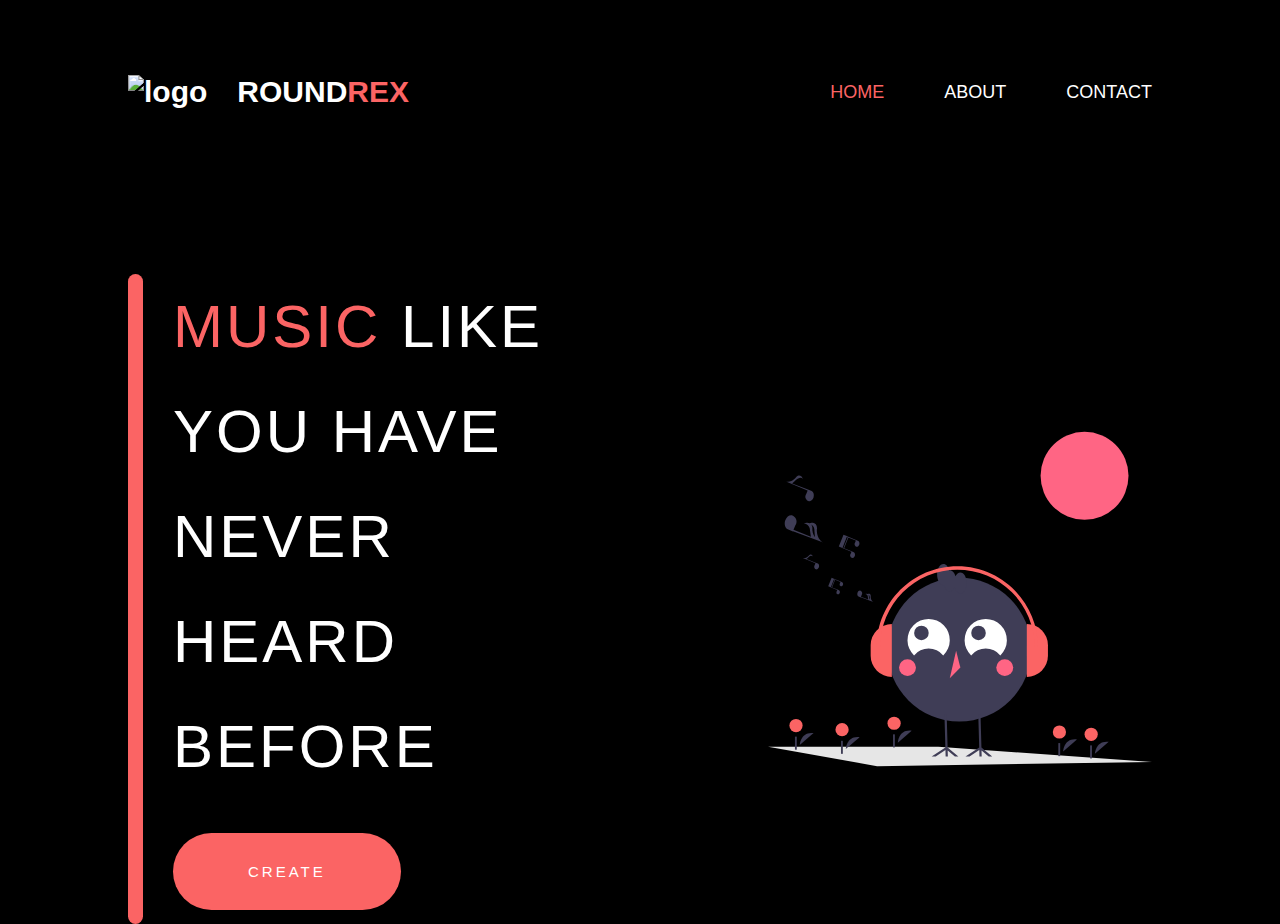
==== src/end/index.html @ 83d9e6a8 "RoundX resp" ====
<!DOCTYPE html>
<html lang="en">

<head>
  <meta charset="UTF-8" />
  <meta name="viewport" content="width=device-width, initial-scale=1.0" />
  <meta name="description" content="RoundRex: UI/UX Design/Dev Project" />
  <script src="https://kit.fontawesome.com/616addaac2.js" crossorigin="anonymous"></script>
  <link rel="stylesheet" href="./css/style.css" />
  <title>RoundRex</title>
</head>

<body id="backgroud-2">
  <div>
    <div class="container" id="nav">
      <!-- =========navigation bar========= -->
      <nav id="navbar">
        <h1>
          <img src="./img/logo.svg" alt="logo" class="logo" /> ROUND<span class="span">REX</span>
        </h1>
        <ul>
          <li><a href="index.html" class="span">HOME</a></li>
          <li><a href="about.html" class="navBTN">ABOUT</a></li>
          <li><a href="contact.html" class="navBTN">CONTACT</a></li>
        </ul>
        <div id="menu">
          <div class="line1"></div>
          <div class="line2"></div>
          <div class="line3"></div>
        </div>
      </nav>
    </div>
    <ul id="menu-content">
      <a href="index.html">
        <li>HOME</li>
      </a>
      <a href="about.html">
        <li>ABOUT</li>
      </a>
      <a href="contact.html">
        <li>CONTACT</li>
      </a>
    </ul>
    <!-- =========Showcase section "MUSIC LIKE YOU HAVE NEVER HEARD BEFORE"========= -->
    <div class="container-con">
      <div class="showcase11">

        <div id="innerShowcase-22"></div>
        <div id="innerShowcase-mob"> </div>
        <div id="innerShowcase22">
          <h1>
            <span class="span">MUSIC</span> LIKE YOU HAVE NEVER HEARD BEFORE
          </h1>
          <div id="btn-2">
            <a href="#creat" class="btn">CREATE</a>
          </div>
        </div>
        <div id="innerShowcase3-mob"></div>
        <div id="innerShowcase33">
          <img src="../end/img/art.svg" alt="" />
        </div>
      </div>
      <div id="btn-mobile">
        <a href="#creat" class="btn">CREATE</a>
      </div>
      <div id="innerShowcase-mobile">
        <img src="../end/img/art.svg" alt="" />
      </div>
    </div>
  </div>
  <script src="main.js"></script>
</body>

</html>
---- src/end/css/style.css ----
* {
    margin: 0;
    padding: 0;
    box-sizing: border-box;
}

html {
    font-size: 15px;
}

body {
    font-family: "Roboto", sans-serif;
    color: white;
}

/* ==============Utility classes============== */
a {
    text-decoration: none;
  }
  
.container {
    width: 80%;
    margin: 0 auto;
    padding-top: 5em;
}
.container-con {
    width: 80%;
    margin: 0 auto;
    padding-top: 5em;
}
  
.span {
    color: #fb6464;
}
  
.navBTN {
    color: white;
}

#backgroud {
    background: rgba(0, 0, 0, 0.95);
    background-image: url("../img/bg.svg");
    background-position: center;
    background-repeat: no-repeat;
    background-size: cover;
    height: 100vh;
}

#backgroud-2 {
    background: rgba(0, 0, 0);
    height: 100vh;
}

#backgroud-3 {
    background: rgba(0, 0, 0, 0.95);
    background-image: url("../img/bg-2.svg");
    background-position: center;
    background-repeat: no-repeat;
    background-size: contain;
    height: 100vh;
}
  
.btn {
    color: white;
    background: #fb6464;
    padding: 2em 5em;
    border-radius: 50px;
    font-size: 1rem;
    border: none;
}

.image{
    display: none;
}

/* ==============about page=====
===========
===========
===========
========= */

/* ==============style for navigation============== */

#menu{
    display: none;
}

#menu-content{
    display: none;
}

#navbar {
    display: flex;
    justify-content: space-between;
    color: white;
    align-items: center;
}

#navbar h1 {
    display: flex;
    align-items: center;
}
  
#navbar h1 img {
    margin-right: 1em;
}

#navbar ul {
    display: flex;
    list-style: none;
    align-items: center;
}
 
#navbar li {
    margin-left: 4em;
}

#navbar ul li a {
    font-weight: 500;
    font-size: 1.2rem;
}

/* ==============showcase section============== */
.showcase {
    display: flex;
    justify-content: space-between;
    margin-top: 9em;
}
  
#innerShowcase2 {
    width: 70%;
    line-height: 2em;
    letter-spacing: 0.2rem;
    font-size: 2rem;
    text-align: center;
}
#innerShowcase {
    width: 2%;
    /* height: 2%; */
    background: #fb6464;
    border-top-right-radius: 100px;
    border-bottom-right-radius: 100px;
}

#innerShowcase3 {
    width: 2%;
    background: #fb6464;
    border-top-left-radius: 100px;
    border-bottom-left-radius: 100px;
}

.fas {
    font-size: 2rem;
}

#padd{
    margin-top: .2em;
}

#create-btn {
    margin-top: 4em;
    display: flex;
    justify-content: center; 
}


/* ==============Home page=====
===========
===========
===========
========= */

.showcase11 {
    display: flex;
    width: 100%;
    margin-top: 10vh;
}

#innerShowcase33 img {
    width: 30vw;
    /* margin-right: auto; */
}

#innerShowcase33 {
margin-right: auto;
/* background-color: lightgreen; */
flex: 1;
display: flex;
justify-content: flex-end;
}

#innerShowcase-22 {
    width: 15px;
    background: #fb6464;
    border-radius: 100px;
}

#innerShowcase22 {
    margin-left: 2rem;
    line-height: 7rem;
    letter-spacing: 0.2rem;
    font-size: 2rem;
    width: 40%;
    display: flex;
    flex-direction: column;
    justify-content: space-between;
}

#btn-2{
    margin-top: .5em;
}

#innerShowcase22 h1{
    font-weight: 100;
}

#btn-mobile{
    display: none;
}

#innerShowcase-mob{
    display: none;
}

#innerShowcase-mobile{
    display: none;
}

#innerShowcase3-mob{
    display: none;
}

/* ==============contact page=====
===========
===========
===========
========= */

#innerShowcase-2 {
    width: 20%;
    background: #fb6464;
    border-radius: 50px;
    padding: 2rem 1.5rem;
}


input {
    width: 100%;
    margin-top: 1.5em;
    padding: 1.5em 2em;
    border: none;
    background: rgba(255, 255, 255, 0.2);
    border-radius: 20px;
}

.input-outline:focus {
    outline: none;
    color: white;
}
  
.input-outline::placeholder {
    color: white;
}

.message textarea {
    color: white;
    width: 100%;
    border: none;
    background: rgba(255, 255, 255, 0.2);
    border-radius: 30px;
    margin-top: 1.5em;
    padding: 1rem 1.2rem;
    resize: none;
}

#contact {
    margin-top: 1.5rem;
    text-align: center;
}
  
#btn-contact {
    background: #333333;
    border: none;
    border-radius: 20px;
    color: white;
    padding: 1rem 1rem;
    font-size: .5rem;
}



/* ==============media=====
===========
===========
===========
========= */


@media (min-width: 1900px) {


    html {
      font-size: 25px;
    }

    .btn{
        border-radius: 100px;
    }

    input {
        font-size: .8rem;
    }
    
    .message textarea {
        font-size: .8rem;
    }
}

@media (max-width: 430px) {
    
    html {
        font-size: 8px;
    }

    #navbar img {
        width: 30%;
    }    

    #navbar ul{
        display: none;
    }

    #menu{
        cursor: pointer;
    }

    #menu{
        display: block;
    }

    #menu div {
        height: 3px;
        width: 25px;
        background-color: #fb6464;
        border-radius: 100px;
        margin-bottom: 4px;
        transition: 0.3s ease-in;
    }

    #menu.open .line1 {
        transform: rotate(45deg) translate(5px, 5px);
    }
      
    #menu.open .line2 {
        visibility: hidden;
    }
      
    #menu.open .line3 {
        transform: rotate(-45deg) translate(5px, -5px);
    }

    #menu-content {
        background-color: #9b41419c;
        display:  flex;
        align-content: center;
        position: fixed;
        flex-direction: column;
        justify-content: space-between;
        width: 100%;
        transform: translateY(-260px);
        transition: 0.1s ease-in-out;
        height: 22%;
    }
    #menu-content li {
        text-align: center;
        padding: 1em 0;
        /* transition: 0.7s ease-in-out; */
        cursor: pointer;
        list-style: none;
        color: white;
        font-size: 2rem;
        border-bottom: 1px solid #ffffff36;
    }

    #menu-content.open {
        transform: translateY(0);
    }

    #menu-content li:hover {
        background-color: #fb6464;
        color: white;
        font-weight: 400;
    }

    #nav.open {
        background-color: #9b41419c;
        width: 100%;
        padding-left: 10%;
        padding-right: 10%;
    }

    #backgroud{
        background: rgba(0, 0, 0);
        background-position: center;
        background-repeat: no-repeat;
        background-size: cover;
        height: 100vh;
    }

    .image{
        display: flex;
        justify-content: center;
    }
    .image img {
        width: 80%;
        margin-top: 5em;
    }

    #innerShowcase-2 {
        width: 60%;
        border-radius: 20px;
    }

    input {
        font-size: 1rem;
    }

    .message textarea {
        font-size: 1rem;
        padding: 2rem 2rem;
    }

    #btn-contact {
        background: #333333;
        border: none;
        border-radius: 20px;
        color: white;
        padding: 1rem 1rem;
        font-size: 1rem;
    }

    #innerShowcase-22{
        display: none;
    }

    #innerShowcase33{
        display: none;
    }

    #innerShowcase22{
        margin-left: 0rem;
        width: 80%;
        text-align: center;
    }

    .container-con {
        width: 100%;
    }

    .showcase11 {
        display: flex;
        width: 100%;
        margin-top: 3rem;
        justify-content: space-between;
    }

    #innerShowcase3-mob {
        display: block;
        width: 2%;
        background: #fb6464;
        border-top-left-radius: 100px;
        border-bottom-left-radius: 100px;
    }

    #innerShowcase-mob{
        display: block;
        width: 2%;
        background: #fb6464;
        border-top-right-radius: 100px;
        border-bottom-right-radius: 100px;
    }
    #btn-2{
        display: none;
    }

    #btn-mobile{
        display: flex;
        justify-content: center;
        margin-top: 3em;
    }

    #innerShowcase-mobile{
        display: flex;
        justify-content: center;
    }

    #innerShowcase-mobile img {
        width: 70%;
        margin-top: 5em;
    }
}
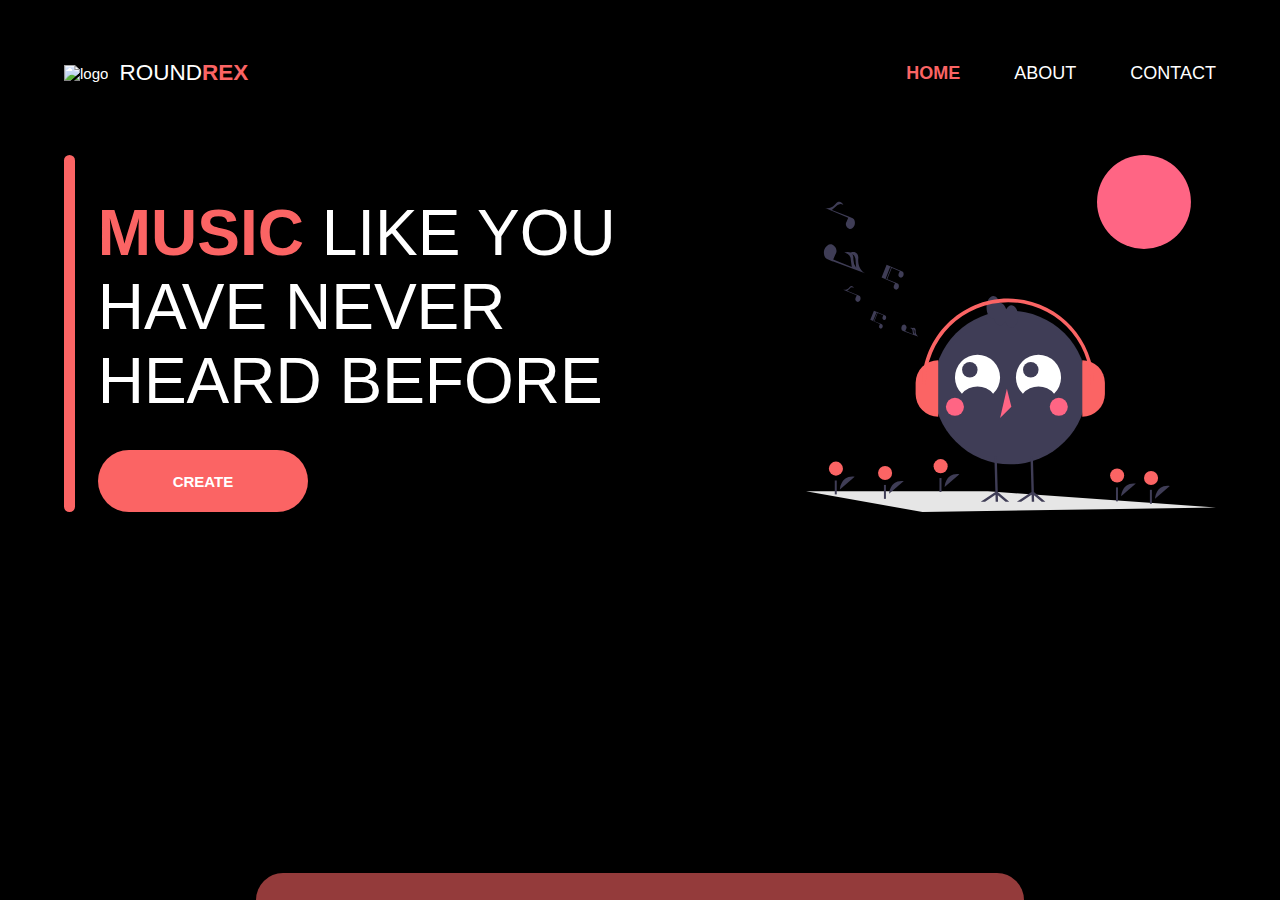
==== commit d4344777: "new update" ====
--- a/src/end/index.html
+++ b/src/end/index.html
@@ -1,74 +1,47 @@
 <!DOCTYPE html>
 <html lang="en">
-
-<head>
-  <meta charset="UTF-8" />
-  <meta name="viewport" content="width=device-width, initial-scale=1.0" />
-  <meta name="description" content="RoundRex: UI/UX Design/Dev Project" />
-  <script src="https://kit.fontawesome.com/616addaac2.js" crossorigin="anonymous"></script>
-  <link rel="stylesheet" href="./css/style.css" />
-  <title>RoundRex</title>
-</head>
-
-<body id="backgroud-2">
-  <div>
-    <div class="container" id="nav">
-      <!-- =========navigation bar========= -->
-      <nav id="navbar">
-        <h1>
-          <img src="./img/logo.svg" alt="logo" class="logo" /> ROUND<span class="span">REX</span>
-        </h1>
-        <ul>
-          <li><a href="index.html" class="span">HOME</a></li>
-          <li><a href="about.html" class="navBTN">ABOUT</a></li>
-          <li><a href="contact.html" class="navBTN">CONTACT</a></li>
-        </ul>
-        <div id="menu">
-          <div class="line1"></div>
-          <div class="line2"></div>
-          <div class="line3"></div>
+    <head>
+        <meta charset="UTF-8" />
+        <meta name="viewport" content="width=device-width, initial-scale=1.0" />
+        <meta name="description" content="RoundRex: UI/UX Design/Dev Project" />
+        <link rel="stylesheet" href="./css/style.css" />
+        <title>Document</title>
+    </head>
+    <body class="background">
+        <div>
+            <div class="container">
+                <nav>
+                    <div id="navbar-right">
+                        <img src="./img/logo.svg" alt="logo" />
+                        <h1>ROUND<span class="span">REX</span></h1>
+                    </div>
+                    <div>
+                        <ul>
+                            <li><a href="index.html" class="span">HOME</a></li>
+                            <li>
+                                <a href="about.html" class="navBTN">ABOUT</a>
+                            </li>
+                            <li>
+                                <a href="contact.html" class="navBT">CONTACT</a>
+                            </li>
+                        </ul>
+                    </div>
+                </nav>
+                <section class="sect1-home">
+                    <div class="rect-long"></div>
+                    <div class="text-home">
+                        <h1>
+                            <span class="span">MUSIC</span> LIKE YOU HAVE NEVER HEARD
+                            BEFORE
+                        </h1>
+                        <div id="btn-home">
+                            <button class="btn">CREATE</button>
+                        </div>
+                    </div>
+                    <div class="img-home"><img src="../end/img/art.svg" alt="" /></div>
+                </section>
+            </div>
+            <div id="rectBottom-home"></div>
         </div>
-      </nav>
-    </div>
-    <ul id="menu-content">
-      <a href="index.html">
-        <li>HOME</li>
-      </a>
-      <a href="about.html">
-        <li>ABOUT</li>
-      </a>
-      <a href="contact.html">
-        <li>CONTACT</li>
-      </a>
-    </ul>
-    <!-- =========Showcase section "MUSIC LIKE YOU HAVE NEVER HEARD BEFORE"========= -->
-    <div class="container-con">
-      <div class="showcase11">
-
-        <div id="innerShowcase-22"></div>
-        <div id="innerShowcase-mob"> </div>
-        <div id="innerShowcase22">
-          <h1>
-            <span class="span">MUSIC</span> LIKE YOU HAVE NEVER HEARD BEFORE
-          </h1>
-          <div id="btn-2">
-            <a href="#creat" class="btn">CREATE</a>
-          </div>
-        </div>
-        <div id="innerShowcase3-mob"></div>
-        <div id="innerShowcase33">
-          <img src="../end/img/art.svg" alt="" />
-        </div>
-      </div>
-      <div id="btn-mobile">
-        <a href="#creat" class="btn">CREATE</a>
-      </div>
-      <div id="innerShowcase-mobile">
-        <img src="../end/img/art.svg" alt="" />
-      </div>
-    </div>
-  </div>
-  <script src="main.js"></script>
-</body>
-
-</html>+    </body>
+</html>
--- a/src/end/css/style.css
+++ b/src/end/css/style.css
@@ -11,492 +11,180 @@
 body {
     font-family: "Roboto", sans-serif;
     color: white;
+    height: 100vh;
+    width: 100vw;
+}
+h1 {
+    font-weight: 100;
+}
+.background {
+    background-color: rgb(0, 0, 0);
+    height: 100%;
+    background-position: center;
+    background-size: cover;
 }
 
-/* ==============Utility classes============== */
+.background-2 {
+    background-image: url(../img/bg.svg);
+    background-color: rgb(0, 0, 0);
+    height: 100vh;
+    background-position: center;
+    background-size: cover;
+    background-repeat: no-repeat;
+}
+
+.container {
+    width: 90%;
+    margin: 0 auto;
+    padding-top: 4em;
+}
+
+.span {
+    color: #fb6464;
+    font-weight: 900;
+}
+
 a {
     text-decoration: none;
-  }
-  
-.container {
-    width: 80%;
-    margin: 0 auto;
-    padding-top: 5em;
-}
-.container-con {
-    width: 80%;
-    margin: 0 auto;
-    padding-top: 5em;
-}
-  
-.span {
-    color: #fb6464;
-}
-  
-.navBTN {
-    color: white;
 }
 
-#backgroud {
-    background: rgba(0, 0, 0, 0.95);
-    background-image: url("../img/bg.svg");
-    background-position: center;
-    background-repeat: no-repeat;
-    background-size: cover;
-    height: 100vh;
+ul {
+    list-style: none;
 }
 
-#backgroud-2 {
-    background: rgba(0, 0, 0);
-    height: 100vh;
-}
-
-#backgroud-3 {
-    background: rgba(0, 0, 0, 0.95);
-    background-image: url("../img/bg-2.svg");
-    background-position: center;
-    background-repeat: no-repeat;
-    background-size: contain;
-    height: 100vh;
-}
-  
 .btn {
+    display: inline-block;
     color: white;
     background: #fb6464;
-    padding: 2em 5em;
+    padding: 1.5em 5em;
     border-radius: 50px;
     font-size: 1rem;
+    font-weight: 900;
     border: none;
 }
+/* ==================
+============NAVBAR */
 
-.image{
-    display: none;
-}
-
-/* ==============about page=====
-===========
-===========
-===========
-========= */
-
-/* ==============style for navigation============== */
-
-#menu{
-    display: none;
-}
-
-#menu-content{
-    display: none;
-}
-
-#navbar {
+nav {
     display: flex;
     justify-content: space-between;
-    color: white;
     align-items: center;
 }
 
-#navbar h1 {
+#navbar-right {
     display: flex;
     align-items: center;
 }
-  
-#navbar h1 img {
-    margin-right: 1em;
+
+#navbar-right h1 {
+    margin-left: 0.5em;
+    font-size: 1.5rem;
 }
 
-#navbar ul {
+nav ul {
     display: flex;
-    list-style: none;
     align-items: center;
 }
- 
-#navbar li {
-    margin-left: 4em;
+
+nav li a {
+    color: white;
+    margin-left: 3em;
+    font-size: 1.2rem;
+    font-weight: 400;
 }
 
-#navbar ul li a {
-    font-weight: 500;
-    font-size: 1.2rem;
+/* ==================
+============home section 1 */
+.sect1-home {
+    display: flex;
+    width: 100%;
+    margin-top: 6%;
+}
+.sect1-home:last-child {
+    margin-right: auto;
+}
+.img-home {
+    flex-grow: 1;
+    display: flex;
+    justify-content: flex-end;
+}
+.img-home img {
+    width: 70%;
 }
 
-/* ==============showcase section============== */
-.showcase {
+.text-home {
+    width: 50%;
     display: flex;
-    justify-content: space-between;
-    margin-top: 9em;
+    flex-direction: column;
+    justify-content: flex-end;
 }
-  
-#innerShowcase2 {
-    width: 70%;
-    line-height: 2em;
-    letter-spacing: 0.2rem;
-    font-size: 2rem;
-    text-align: center;
-}
-#innerShowcase {
-    width: 2%;
-    /* height: 2%; */
-    background: #fb6464;
-    border-top-right-radius: 100px;
-    border-bottom-right-radius: 100px;
+.text-home h1 {
+    font-size: 5vw;
+    font-weight: 100;
 }
 
-#innerShowcase3 {
-    width: 2%;
-    background: #fb6464;
-    border-top-left-radius: 100px;
-    border-bottom-left-radius: 100px;
+.rect-long {
+    width: 1%;
+    border-radius: 20px;
+    margin-right: 2%;
+    background-color: #fb6464;
+}
+
+#btn-home {
+    margin-top: 6%;
+}
+
+#rectBottom-home {
+    position: absolute;
+    bottom: 0;
+    height: 3%;
+    background-color: #fb646496;
+    width: 60%;
+    left: 20%;
+    border-top-right-radius: 50px;
+    border-top-left-radius: 50px;
+}
+
+/* ==================
+============About======== */
+
+.sect1-abt {
+    display: flex;
+    margin-top: 5%;
+    justify-content: space-between;
+}
+
+.rect-abt {
+    width: 1%;
+    background-color: #fb6464;
+}
+
+#rectAbt1 {
+    border-top-right-radius: 50px;
+    border-bottom-right-radius: 50px;
+}
+
+#rectAbt2 {
+    border-top-left-radius: 50px;
+    border-bottom-left-radius: 50px;
+}
+
+.text-abt {
+    text-align: center;
+    line-height: 1.5em;
+    font-size: 4vw;
 }
 
 .fas {
-    font-size: 2rem;
+    font-size: 3vw;
 }
 
-#padd{
-    margin-top: .2em;
+#spec-abt {
+    margin-top: 0.25em;
 }
 
-#create-btn {
-    margin-top: 4em;
+#btn-abt {
     display: flex;
-    justify-content: center; 
+    justify-content: center;
+    margin-top: 10%;
 }
-
-
-/* ==============Home page=====
-===========
-===========
-===========
-========= */
-
-.showcase11 {
-    display: flex;
-    width: 100%;
-    margin-top: 10vh;
-}
-
-#innerShowcase33 img {
-    width: 30vw;
-    /* margin-right: auto; */
-}
-
-#innerShowcase33 {
-margin-right: auto;
-/* background-color: lightgreen; */
-flex: 1;
-display: flex;
-justify-content: flex-end;
-}
-
-#innerShowcase-22 {
-    width: 15px;
-    background: #fb6464;
-    border-radius: 100px;
-}
-
-#innerShowcase22 {
-    margin-left: 2rem;
-    line-height: 7rem;
-    letter-spacing: 0.2rem;
-    font-size: 2rem;
-    width: 40%;
-    display: flex;
-    flex-direction: column;
-    justify-content: space-between;
-}
-
-#btn-2{
-    margin-top: .5em;
-}
-
-#innerShowcase22 h1{
-    font-weight: 100;
-}
-
-#btn-mobile{
-    display: none;
-}
-
-#innerShowcase-mob{
-    display: none;
-}
-
-#innerShowcase-mobile{
-    display: none;
-}
-
-#innerShowcase3-mob{
-    display: none;
-}
-
-/* ==============contact page=====
-===========
-===========
-===========
-========= */
-
-#innerShowcase-2 {
-    width: 20%;
-    background: #fb6464;
-    border-radius: 50px;
-    padding: 2rem 1.5rem;
-}
-
-
-input {
-    width: 100%;
-    margin-top: 1.5em;
-    padding: 1.5em 2em;
-    border: none;
-    background: rgba(255, 255, 255, 0.2);
-    border-radius: 20px;
-}
-
-.input-outline:focus {
-    outline: none;
-    color: white;
-}
-  
-.input-outline::placeholder {
-    color: white;
-}
-
-.message textarea {
-    color: white;
-    width: 100%;
-    border: none;
-    background: rgba(255, 255, 255, 0.2);
-    border-radius: 30px;
-    margin-top: 1.5em;
-    padding: 1rem 1.2rem;
-    resize: none;
-}
-
-#contact {
-    margin-top: 1.5rem;
-    text-align: center;
-}
-  
-#btn-contact {
-    background: #333333;
-    border: none;
-    border-radius: 20px;
-    color: white;
-    padding: 1rem 1rem;
-    font-size: .5rem;
-}
-
-
-
-/* ==============media=====
-===========
-===========
-===========
-========= */
-
-
-@media (min-width: 1900px) {
-
-
-    html {
-      font-size: 25px;
-    }
-
-    .btn{
-        border-radius: 100px;
-    }
-
-    input {
-        font-size: .8rem;
-    }
-    
-    .message textarea {
-        font-size: .8rem;
-    }
-}
-
-@media (max-width: 430px) {
-    
-    html {
-        font-size: 8px;
-    }
-
-    #navbar img {
-        width: 30%;
-    }    
-
-    #navbar ul{
-        display: none;
-    }
-
-    #menu{
-        cursor: pointer;
-    }
-
-    #menu{
-        display: block;
-    }
-
-    #menu div {
-        height: 3px;
-        width: 25px;
-        background-color: #fb6464;
-        border-radius: 100px;
-        margin-bottom: 4px;
-        transition: 0.3s ease-in;
-    }
-
-    #menu.open .line1 {
-        transform: rotate(45deg) translate(5px, 5px);
-    }
-      
-    #menu.open .line2 {
-        visibility: hidden;
-    }
-      
-    #menu.open .line3 {
-        transform: rotate(-45deg) translate(5px, -5px);
-    }
-
-    #menu-content {
-        background-color: #9b41419c;
-        display:  flex;
-        align-content: center;
-        position: fixed;
-        flex-direction: column;
-        justify-content: space-between;
-        width: 100%;
-        transform: translateY(-260px);
-        transition: 0.1s ease-in-out;
-        height: 22%;
-    }
-    #menu-content li {
-        text-align: center;
-        padding: 1em 0;
-        /* transition: 0.7s ease-in-out; */
-        cursor: pointer;
-        list-style: none;
-        color: white;
-        font-size: 2rem;
-        border-bottom: 1px solid #ffffff36;
-    }
-
-    #menu-content.open {
-        transform: translateY(0);
-    }
-
-    #menu-content li:hover {
-        background-color: #fb6464;
-        color: white;
-        font-weight: 400;
-    }
-
-    #nav.open {
-        background-color: #9b41419c;
-        width: 100%;
-        padding-left: 10%;
-        padding-right: 10%;
-    }
-
-    #backgroud{
-        background: rgba(0, 0, 0);
-        background-position: center;
-        background-repeat: no-repeat;
-        background-size: cover;
-        height: 100vh;
-    }
-
-    .image{
-        display: flex;
-        justify-content: center;
-    }
-    .image img {
-        width: 80%;
-        margin-top: 5em;
-    }
-
-    #innerShowcase-2 {
-        width: 60%;
-        border-radius: 20px;
-    }
-
-    input {
-        font-size: 1rem;
-    }
-
-    .message textarea {
-        font-size: 1rem;
-        padding: 2rem 2rem;
-    }
-
-    #btn-contact {
-        background: #333333;
-        border: none;
-        border-radius: 20px;
-        color: white;
-        padding: 1rem 1rem;
-        font-size: 1rem;
-    }
-
-    #innerShowcase-22{
-        display: none;
-    }
-
-    #innerShowcase33{
-        display: none;
-    }
-
-    #innerShowcase22{
-        margin-left: 0rem;
-        width: 80%;
-        text-align: center;
-    }
-
-    .container-con {
-        width: 100%;
-    }
-
-    .showcase11 {
-        display: flex;
-        width: 100%;
-        margin-top: 3rem;
-        justify-content: space-between;
-    }
-
-    #innerShowcase3-mob {
-        display: block;
-        width: 2%;
-        background: #fb6464;
-        border-top-left-radius: 100px;
-        border-bottom-left-radius: 100px;
-    }
-
-    #innerShowcase-mob{
-        display: block;
-        width: 2%;
-        background: #fb6464;
-        border-top-right-radius: 100px;
-        border-bottom-right-radius: 100px;
-    }
-    #btn-2{
-        display: none;
-    }
-
-    #btn-mobile{
-        display: flex;
-        justify-content: center;
-        margin-top: 3em;
-    }
-
-    #innerShowcase-mobile{
-        display: flex;
-        justify-content: center;
-    }
-
-    #innerShowcase-mobile img {
-        width: 70%;
-        margin-top: 5em;
-    }
-}
-
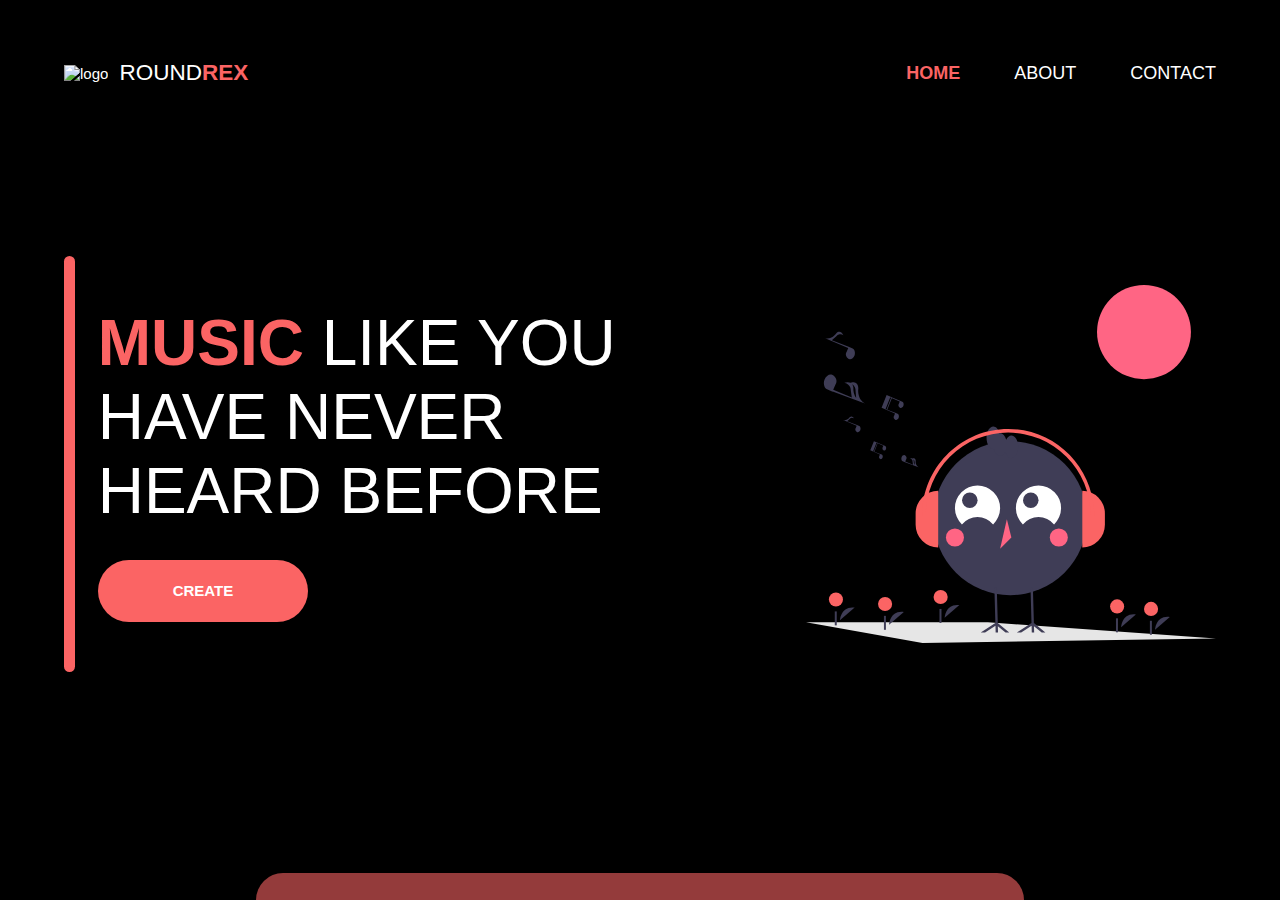
==== commit 8d3179b8: "new update" ====
--- a/src/end/index.html
+++ b/src/end/index.html
@@ -8,39 +8,36 @@
         <title>Document</title>
     </head>
     <body class="background">
-        <div>
-            <div class="container">
-                <nav>
-                    <div id="navbar-right">
-                        <img src="./img/logo.svg" alt="logo" />
-                        <h1>ROUND<span class="span">REX</span></h1>
+        <div class="container">
+            <nav>
+                <div id="navbar-right">
+                    <img src="./img/logo.svg" alt="logo" />
+                    <h1>ROUND<span class="span">REX</span></h1>
+                </div>
+                <div>
+                    <ul>
+                        <li><a href="index.html" class="span">HOME</a></li>
+                        <li>
+                            <a href="about.html" class="navBTN">ABOUT</a>
+                        </li>
+                        <li>
+                            <a href="contact.html" class="navBT">CONTACT</a>
+                        </li>
+                    </ul>
+                </div>
+            </nav>
+            <section class="sect1-home">
+                <div class="rect-long"></div>
+                <div class="text-home">
+                    <h1>
+                        <span class="span">MUSIC</span> LIKE YOU HAVE NEVER HEARD BEFORE
+                    </h1>
+                    <div id="btn-home">
+                        <button class="btn">CREATE</button>
                     </div>
-                    <div>
-                        <ul>
-                            <li><a href="index.html" class="span">HOME</a></li>
-                            <li>
-                                <a href="about.html" class="navBTN">ABOUT</a>
-                            </li>
-                            <li>
-                                <a href="contact.html" class="navBT">CONTACT</a>
-                            </li>
-                        </ul>
-                    </div>
-                </nav>
-                <section class="sect1-home">
-                    <div class="rect-long"></div>
-                    <div class="text-home">
-                        <h1>
-                            <span class="span">MUSIC</span> LIKE YOU HAVE NEVER HEARD
-                            BEFORE
-                        </h1>
-                        <div id="btn-home">
-                            <button class="btn">CREATE</button>
-                        </div>
-                    </div>
-                    <div class="img-home"><img src="../end/img/art.svg" alt="" /></div>
-                </section>
-            </div>
+                </div>
+                <div class="img-home"><img src="../end/img/art.svg" alt="" /></div>
+            </section>
             <div id="rectBottom-home"></div>
         </div>
     </body>
--- a/src/end/css/style.css
+++ b/src/end/css/style.css
@@ -19,7 +19,6 @@
 }
 .background {
     background-color: rgb(0, 0, 0);
-    height: 100%;
     background-position: center;
     background-size: cover;
 }
@@ -27,15 +26,29 @@
 .background-2 {
     background-image: url(../img/bg.svg);
     background-color: rgb(0, 0, 0);
-    height: 100vh;
     background-position: center;
     background-size: cover;
     background-repeat: no-repeat;
 }
 
+.backgroud-3 {
+    background: rgba(0, 0, 0, 0.95);
+    background-image: url("../img/bg-2.svg");
+    background-position: center;
+    background-repeat: no-repeat;
+    background-size: contain;
+}
 .container {
     width: 90%;
+    height: 100%;
     margin: 0 auto;
+    padding-top: 4em;
+}
+
+.container-abt {
+    width: 90%;
+    margin: 0 auto;
+    height: 15%;
     padding-top: 4em;
 }
 
@@ -97,8 +110,9 @@
 ============home section 1 */
 .sect1-home {
     display: flex;
-    width: 100%;
-    margin-top: 6%;
+    height: 90%;
+    margin: 0;
+    align-items: center;
 }
 .sect1-home:last-child {
     margin-right: auto;
@@ -127,6 +141,7 @@
     width: 1%;
     border-radius: 20px;
     margin-right: 2%;
+    height: 55%;
     background-color: #fb6464;
 }
 
@@ -188,3 +203,84 @@
     justify-content: center;
     margin-top: 10%;
 }
+
+/* ==================
+============contact section 1 */
+
+.con-form {
+    display: flex;
+    height: 80%;
+    /* background-color: honeydew; */
+    justify-content: space-between;
+    align-items: center;
+    overflow: hidden;
+}
+
+#rectCon2 {
+    height: 60%;
+    border-top-left-radius: 50px;
+    border-bottom-left-radius: 50px;
+}
+
+#rectCon1 {
+    height: 60%;
+    border-top-right-radius: 50px;
+    border-bottom-right-radius: 50px;
+}
+
+.con-form form {
+    height: 60%;
+    background-color: #fb6464;
+    border-radius: 40px;
+    width: 20%;
+    padding: 0 2em;
+    display: flex;
+    flex-direction: column;
+    justify-content: space-evenly;
+}
+
+input {
+    width: 100%;
+    /* margin-top: 1.5em; */
+    padding: 1.5em 2em;
+    font-size: 0.8rem;
+    border: none;
+    background: rgba(255, 255, 255, 0.2);
+    border-radius: 20px;
+}
+
+.message textarea {
+    color: white;
+    width: 100%;
+    font-size: 0.8rem;
+    border: none;
+    background: rgba(255, 255, 255, 0.2);
+    border-radius: 30px;
+    /* margin-top: 1.5em; */
+    padding: 1rem 1.5rem;
+    resize: none;
+}
+#contact {
+    text-align: center;
+    /* margin-top: 5%; */
+}
+
+#btn-con {
+    background: rgba(0, 0, 0, 0.808);
+    padding: 1em 2em;
+    font-weight: 500;
+}
+.input-outline:focus {
+    outline: none;
+    color: white;
+}
+
+.input-outline::placeholder {
+    color: white;
+}
+
+@media (max-width: 430px) {
+    html {
+        font-size: 8px;
+    }
+}
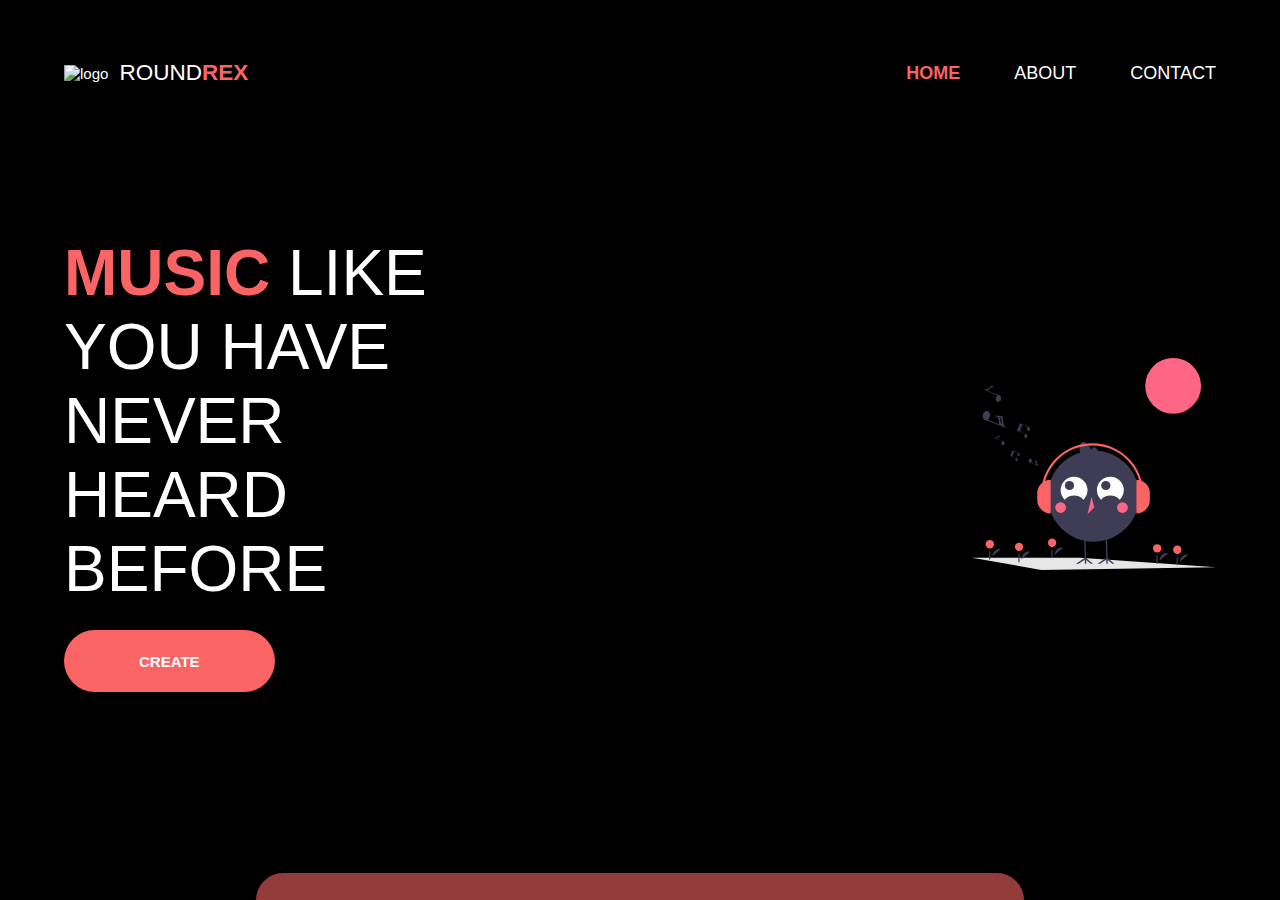
==== commit ffcd52c5: "update" ====
--- a/src/end/index.html
+++ b/src/end/index.html
@@ -1,44 +1,46 @@
 <!DOCTYPE html>
 <html lang="en">
-    <head>
-        <meta charset="UTF-8" />
-        <meta name="viewport" content="width=device-width, initial-scale=1.0" />
-        <meta name="description" content="RoundRex: UI/UX Design/Dev Project" />
-        <link rel="stylesheet" href="./css/style.css" />
-        <title>Document</title>
-    </head>
-    <body class="background">
-        <div class="container">
-            <nav>
-                <div id="navbar-right">
-                    <img src="./img/logo.svg" alt="logo" />
-                    <h1>ROUND<span class="span">REX</span></h1>
-                </div>
-                <div>
-                    <ul>
-                        <li><a href="index.html" class="span">HOME</a></li>
-                        <li>
-                            <a href="about.html" class="navBTN">ABOUT</a>
-                        </li>
-                        <li>
-                            <a href="contact.html" class="navBT">CONTACT</a>
-                        </li>
-                    </ul>
-                </div>
-            </nav>
-            <section class="sect1-home">
-                <div class="rect-long"></div>
-                <div class="text-home">
-                    <h1>
-                        <span class="span">MUSIC</span> LIKE YOU HAVE NEVER HEARD BEFORE
-                    </h1>
-                    <div id="btn-home">
-                        <button class="btn">CREATE</button>
-                    </div>
-                </div>
-                <div class="img-home"><img src="../end/img/art.svg" alt="" /></div>
-            </section>
-            <div id="rectBottom-home"></div>
+  <head>
+    <meta charset="UTF-8" />
+    <meta name="viewport" content="width=device-width, initial-scale=1.0" />
+    <meta name="description" content="RoundRex: UI/UX Design/Dev Project" />
+    <link rel="stylesheet" href="./css/style.css" />
+    <title>Document</title>
+  </head>
+  <body class="background">
+    <div class="container">
+      <nav>
+        <div id="navbar-right">
+          <img src="./img/logo.svg" alt="logo" />
+          <h1>ROUND<span class="span">REX</span></h1>
         </div>
-    </body>
+        <div>
+          <ul>
+            <li><a href="index.html" class="span">HOME</a></li>
+            <li>
+              <a href="about.html" class="navBTN">ABOUT</a>
+            </li>
+            <li>
+              <a href="contact.html" class="navBT">CONTACT</a>
+            </li>
+          </ul>
+        </div>
+      </nav>
+      <section class="sect1-home">
+        <div class="left">
+          <div class="rect-long"></div>
+          <div class="text-home">
+            <h1>
+              <span class="span">MUSIC</span> LIKE YOU HAVE NEVER HEARD BEFORE
+            </h1>
+            <div id="btn-home">
+              <button class="btn">CREATE</button>
+            </div>
+          </div>
+        </div>
+        <div class="img-home"><img src="../end/img/art.svg" alt="" /></div>
+      </section>
+      <div id="rectBottom-home"></div>
+    </div>
+  </body>
 </html>
--- a/src/end/css/style.css
+++ b/src/end/css/style.css
@@ -1,286 +1,298 @@
 * {
-    margin: 0;
-    padding: 0;
-    box-sizing: border-box;
+  margin: 0;
+  padding: 0;
+  box-sizing: border-box;
 }
 
 html {
-    font-size: 15px;
+  font-size: 15px;
 }
 
 body {
-    font-family: "Roboto", sans-serif;
-    color: white;
-    height: 100vh;
-    width: 100vw;
+  font-family: "Roboto", sans-serif;
+  color: white;
+  height: 100vh;
+  width: 100vw;
 }
 h1 {
-    font-weight: 100;
+  font-weight: 100;
 }
 .background {
-    background-color: rgb(0, 0, 0);
-    background-position: center;
-    background-size: cover;
+  background-color: rgb(0, 0, 0);
+  background-position: center;
+  background-size: cover;
 }
 
 .background-2 {
-    background-image: url(../img/bg.svg);
-    background-color: rgb(0, 0, 0);
-    background-position: center;
-    background-size: cover;
-    background-repeat: no-repeat;
+  background-image: url(../img/bg.svg);
+  background-color: rgb(0, 0, 0);
+  background-position: center;
+  background-size: cover;
+  background-repeat: no-repeat;
 }
 
 .backgroud-3 {
-    background: rgba(0, 0, 0, 0.95);
-    background-image: url("../img/bg-2.svg");
-    background-position: center;
-    background-repeat: no-repeat;
-    background-size: contain;
+  background: rgba(0, 0, 0, 0.95);
+  background-image: url("../img/bg-2.svg");
+  background-position: center;
+  background-repeat: no-repeat;
+  background-size: contain;
 }
 .container {
-    width: 90%;
-    height: 100%;
-    margin: 0 auto;
-    padding-top: 4em;
+  width: 90%;
+  height: 100%;
+  margin: 0 auto;
+  padding-top: 4em;
 }
 
 .container-abt {
-    width: 90%;
-    margin: 0 auto;
-    height: 15%;
-    padding-top: 4em;
+  width: 90%;
+  margin: 0 auto;
+  height: 15%;
+  padding-top: 4em;
 }
 
 .span {
-    color: #fb6464;
-    font-weight: 900;
+  color: #fb6464;
+  font-weight: 900;
 }
 
 a {
-    text-decoration: none;
+  text-decoration: none;
 }
 
 ul {
-    list-style: none;
+  list-style: none;
 }
 
 .btn {
-    display: inline-block;
-    color: white;
-    background: #fb6464;
-    padding: 1.5em 5em;
-    border-radius: 50px;
-    font-size: 1rem;
-    font-weight: 900;
-    border: none;
+  display: inline-block;
+  color: white;
+  background: #fb6464;
+  padding: 1.5em 5em;
+  border-radius: 50px;
+  font-size: 1rem;
+  font-weight: 900;
+  border: none;
 }
 /* ==================
 ============NAVBAR */
 
 nav {
-    display: flex;
-    justify-content: space-between;
-    align-items: center;
+  display: flex;
+  justify-content: space-between;
+  align-items: center;
 }
 
 #navbar-right {
-    display: flex;
-    align-items: center;
+  display: flex;
+  align-items: center;
 }
 
 #navbar-right h1 {
-    margin-left: 0.5em;
-    font-size: 1.5rem;
+  margin-left: 0.5em;
+  font-size: 1.5rem;
 }
 
 nav ul {
-    display: flex;
-    align-items: center;
+  display: flex;
+  align-items: center;
 }
 
 nav li a {
-    color: white;
-    margin-left: 3em;
-    font-size: 1.2rem;
-    font-weight: 400;
+  color: white;
+  margin-left: 3em;
+  font-size: 1.2rem;
+  font-weight: 400;
 }
 
 /* ==================
 ============home section 1 */
 .sect1-home {
-    display: flex;
-    height: 90%;
-    margin: 0;
-    align-items: center;
+  display: flex;
+  height: 90%;
+  margin: 0;
+  align-items: center;
 }
 .sect1-home:last-child {
-    margin-right: auto;
+  margin-right: auto;
 }
 .img-home {
-    flex-grow: 1;
-    display: flex;
-    justify-content: flex-end;
+  flex-grow: 1;
+  display: flex;
+  justify-content: flex-end;
 }
 .img-home img {
-    width: 70%;
+  width: 70%;
 }
 
 .text-home {
-    width: 50%;
-    display: flex;
-    flex-direction: column;
-    justify-content: flex-end;
+  width: 50%;
+  display: flex;
+  flex-direction: column;
+  justify-content: flex-end;
 }
 .text-home h1 {
-    font-size: 5vw;
-    font-weight: 100;
+  font-size: 5vw;
+  font-weight: 100;
 }
 
 .rect-long {
-    width: 1%;
-    border-radius: 20px;
-    margin-right: 2%;
-    height: 55%;
-    background-color: #fb6464;
+  width: 1%;
+  border-radius: 20px;
+  margin-right: 2%;
+  height: 55%;
+  background-color: #fb6464;
 }
 
 #btn-home {
-    margin-top: 6%;
+  margin-top: 6%;
 }
 
 #rectBottom-home {
-    position: absolute;
-    bottom: 0;
-    height: 3%;
-    background-color: #fb646496;
-    width: 60%;
-    left: 20%;
-    border-top-right-radius: 50px;
-    border-top-left-radius: 50px;
+  position: absolute;
+  bottom: 0;
+  height: 3%;
+  background-color: #fb646496;
+  width: 60%;
+  left: 20%;
+  border-top-right-radius: 50px;
+  border-top-left-radius: 50px;
 }
 
 /* ==================
 ============About======== */
 
 .sect1-abt {
-    display: flex;
-    margin-top: 5%;
-    justify-content: space-between;
+  display: flex;
+  margin-top: 5%;
+  justify-content: space-between;
 }
 
 .rect-abt {
-    width: 1%;
-    background-color: #fb6464;
+  width: 1%;
+  background-color: #fb6464;
 }
 
 #rectAbt1 {
-    border-top-right-radius: 50px;
-    border-bottom-right-radius: 50px;
+  border-top-right-radius: 50px;
+  border-bottom-right-radius: 50px;
 }
 
 #rectAbt2 {
-    border-top-left-radius: 50px;
-    border-bottom-left-radius: 50px;
+  border-top-left-radius: 50px;
+  border-bottom-left-radius: 50px;
 }
 
 .text-abt {
-    text-align: center;
-    line-height: 1.5em;
-    font-size: 4vw;
+  text-align: center;
+  line-height: 1.5em;
+  font-size: 4vw;
 }
 
 .fas {
-    font-size: 3vw;
+  font-size: 3vw;
 }
 
 #spec-abt {
-    margin-top: 0.25em;
+  margin-top: 0.25em;
 }
 
 #btn-abt {
-    display: flex;
-    justify-content: center;
-    margin-top: 10%;
+  display: flex;
+  justify-content: center;
+  margin-top: 10%;
 }
 
 /* ==================
 ============contact section 1 */
 
 .con-form {
-    display: flex;
-    height: 80%;
-    /* background-color: honeydew; */
-    justify-content: space-between;
-    align-items: center;
-    overflow: hidden;
+  display: flex;
+  height: 80%;
+  /* background-color: honeydew; */
+  justify-content: space-between;
+  align-items: center;
+  overflow: hidden;
 }
 
 #rectCon2 {
+  height: 50%;
+  border-top-left-radius: 50px;
+  border-bottom-left-radius: 50px;
+}
+
+#rectCon1 {
+  height: 50%;
+  border-top-right-radius: 50px;
+  border-bottom-right-radius: 50px;
+}
+
+.con-form form {
+  /* height: 60%; */
+  background-color: #fb6464;
+  border-radius: 40px;
+  max-width: 500px;
+  padding: 2em 2em;
+}
+.form-field {
+  margin-bottom: 2em;
+}
+input {
+  width: 100%;
+  /* margin-top: 1.5em; */
+  padding: 1.5em 2em;
+  font-size: 0.8rem;
+  border: none;
+  background: rgba(255, 255, 255, 0.2);
+  border-radius: 20px;
+}
+
+.message textarea {
+  color: white;
+  width: 100%;
+  font-size: 0.8rem;
+  border: none;
+  background: rgba(255, 255, 255, 0.2);
+  border-radius: 30px;
+  /* margin-top: 1.5em; */
+  padding: 1rem 1.5rem;
+  resize: none;
+}
+#contact {
+  text-align: center;
+  /* margin-top: 5%; */
+}
+
+#btn-con {
+  background: rgba(0, 0, 0, 0.808);
+  padding: 1em 2em;
+  font-weight: 500;
+}
+.input-outline:focus {
+  outline: none;
+  color: white;
+}
+
+.input-outline::placeholder {
+  color: white;
+}
+
+@media (max-width: 430px) {
+  html {
+    font-size: 8px;
+  }
+}
+@media (min-width: 1900px) {
+  html {
+    font-size: 20px;
+  }
+
+  #rectCon2 {
     height: 60%;
-    border-top-left-radius: 50px;
-    border-bottom-left-radius: 50px;
-}
-
-#rectCon1 {
+  }
+
+  #rectCon1 {
     height: 60%;
-    border-top-right-radius: 50px;
-    border-bottom-right-radius: 50px;
-}
-
-.con-form form {
-    height: 60%;
-    background-color: #fb6464;
-    border-radius: 40px;
-    width: 20%;
-    padding: 0 2em;
-    display: flex;
-    flex-direction: column;
-    justify-content: space-evenly;
-}
-
-input {
-    width: 100%;
-    /* margin-top: 1.5em; */
-    padding: 1.5em 2em;
-    font-size: 0.8rem;
-    border: none;
-    background: rgba(255, 255, 255, 0.2);
-    border-radius: 20px;
-}
-
-.message textarea {
-    color: white;
-    width: 100%;
-    font-size: 0.8rem;
-    border: none;
-    background: rgba(255, 255, 255, 0.2);
-    border-radius: 30px;
-    /* margin-top: 1.5em; */
-    padding: 1rem 1.5rem;
-    resize: none;
-}
-#contact {
-    text-align: center;
-    /* margin-top: 5%; */
-}
-
-#btn-con {
-    background: rgba(0, 0, 0, 0.808);
-    padding: 1em 2em;
-    font-weight: 500;
-}
-.input-outline:focus {
-    outline: none;
-    color: white;
-}
-
-.input-outline::placeholder {
-    color: white;
-}
-
-@media (max-width: 430px) {
-    html {
-        font-size: 8px;
-    }
-}
+  }
+}
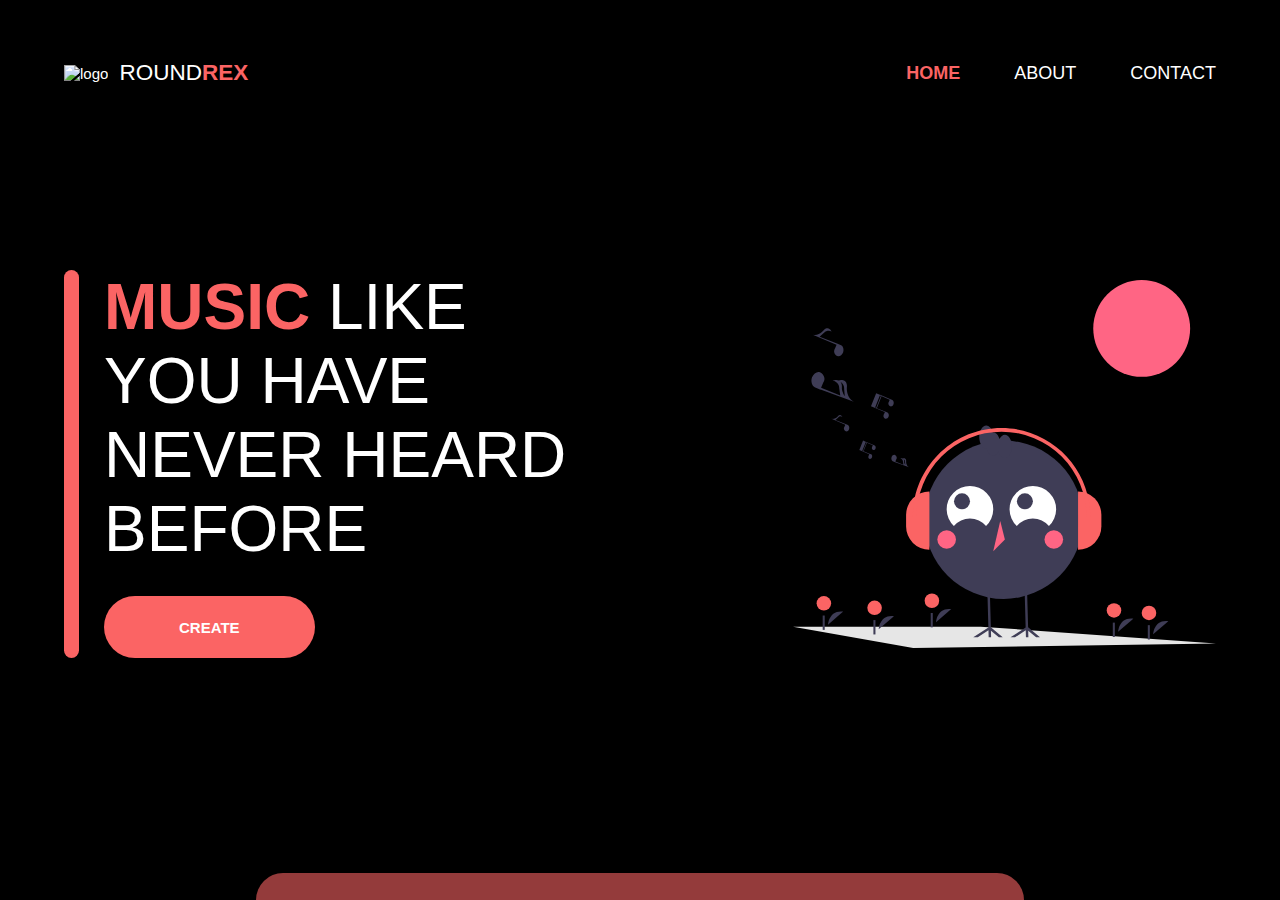
==== commit 433084f5: "mob ver" ====
--- a/src/end/index.html
+++ b/src/end/index.html
@@ -1,46 +1,63 @@
 <!DOCTYPE html>
 <html lang="en">
-  <head>
-    <meta charset="UTF-8" />
-    <meta name="viewport" content="width=device-width, initial-scale=1.0" />
-    <meta name="description" content="RoundRex: UI/UX Design/Dev Project" />
-    <link rel="stylesheet" href="./css/style.css" />
-    <title>Document</title>
-  </head>
-  <body class="background">
-    <div class="container">
-      <nav>
-        <div id="navbar-right">
-          <img src="./img/logo.svg" alt="logo" />
-          <h1>ROUND<span class="span">REX</span></h1>
+    <head>
+        <meta charset="UTF-8" />
+        <meta name="viewport" content="width=device-width, initial-scale=1.0" />
+        <meta name="description" content="RoundRex: UI/UX Design/Dev Project" />
+        <link rel="stylesheet" href="./css/style.css" />
+        <title>Document</title>
+    </head>
+    <body class="background">
+        <div class="container">
+            <nav id="nav">
+                <div id="navbar-right">
+                    <img src="./img/logo.svg" alt="logo" />
+                    <h1>ROUND<span class="span">REX</span></h1>
+                </div>
+                <div>
+                    <ul>
+                        <li><a href="index.html" class="span">HOME</a></li>
+                        <li>
+                            <a href="about.html" class="navBTN">ABOUT</a>
+                        </li>
+                        <li>
+                            <a href="contact.html" class="navBT">CONTACT</a>
+                        </li>
+                    </ul>
+                </div>
+                <div id="menu">
+                    <div class="hamBurger line1"></div>
+                    <div class="hamBurger line2"></div>
+                    <div class="hamBurger line3"></div>
+                </div>
+            </nav>
+            <ul id="menu-BTN">
+                <a href="index.html"><li>HOME</li> </a>
+                <a href="about.html"><li>ABOUT</li> </a>
+                <a href="contact.html"><li>CONTACT</li> </a>
+            </ul>
+            <section id="home-mob">
+                <div class="rect-abt" id="rectAbt1"></div>
+                <h1><span class="span">MUSIC</span> LIKE YOU HAVE NEVER HEARD BEFORE</h1>
+                <div class="rect-abt" id="rectAbt2"></div>
+            </section>
+            <div id="btn-mob">
+                <button class="btn">CREATE</button>
+            </div>
+            <section class="sect1-home">
+                <div class="left">
+                    <div class="rect-long"></div>
+                    <div class="text-home">
+                        <h1><span class="span">MUSIC</span> LIKE YOU HAVE NEVER HEARD BEFORE</h1>
+                        <div id="btn-home">
+                            <button class="btn">CREATE</button>
+                        </div>
+                    </div>
+                </div>
+                <div class="img-home"><img src="../end/img/art.svg" alt="" /></div>
+            </section>
+            <div id="rectBottom-home"></div>
         </div>
-        <div>
-          <ul>
-            <li><a href="index.html" class="span">HOME</a></li>
-            <li>
-              <a href="about.html" class="navBTN">ABOUT</a>
-            </li>
-            <li>
-              <a href="contact.html" class="navBT">CONTACT</a>
-            </li>
-          </ul>
-        </div>
-      </nav>
-      <section class="sect1-home">
-        <div class="left">
-          <div class="rect-long"></div>
-          <div class="text-home">
-            <h1>
-              <span class="span">MUSIC</span> LIKE YOU HAVE NEVER HEARD BEFORE
-            </h1>
-            <div id="btn-home">
-              <button class="btn">CREATE</button>
-            </div>
-          </div>
-        </div>
-        <div class="img-home"><img src="../end/img/art.svg" alt="" /></div>
-      </section>
-      <div id="rectBottom-home"></div>
-    </div>
-  </body>
+    </body>
+    <script src="main.js"></script>
 </html>
--- a/src/end/css/style.css
+++ b/src/end/css/style.css
@@ -1,298 +1,463 @@
 * {
-  margin: 0;
-  padding: 0;
-  box-sizing: border-box;
+    margin: 0;
+    padding: 0;
+    box-sizing: border-box;
 }
 
 html {
-  font-size: 15px;
+    font-size: 15px;
 }
 
 body {
-  font-family: "Roboto", sans-serif;
-  color: white;
-  height: 100vh;
-  width: 100vw;
+    font-family: "Roboto", sans-serif;
+    color: white;
+    height: 100vh;
+    width: 100vw;
 }
 h1 {
-  font-weight: 100;
+    font-weight: 100;
 }
 .background {
-  background-color: rgb(0, 0, 0);
-  background-position: center;
-  background-size: cover;
+    background-color: rgb(0, 0, 0);
+    background-position: center;
+    background-size: cover;
 }
 
 .background-2 {
-  background-image: url(../img/bg.svg);
-  background-color: rgb(0, 0, 0);
-  background-position: center;
-  background-size: cover;
-  background-repeat: no-repeat;
+    background-image: url(../img/bg.svg);
+    background-color: rgb(0, 0, 0);
+    background-position: center;
+    background-size: cover;
+    background-repeat: no-repeat;
 }
 
 .backgroud-3 {
-  background: rgba(0, 0, 0, 0.95);
-  background-image: url("../img/bg-2.svg");
-  background-position: center;
-  background-repeat: no-repeat;
-  background-size: contain;
+    background: rgba(0, 0, 0, 0.95);
+    background-image: url("../img/bg-2.svg");
+    background-position: center;
+    background-repeat: no-repeat;
+    background-size: contain;
 }
 .container {
-  width: 90%;
-  height: 100%;
-  margin: 0 auto;
-  padding-top: 4em;
+    width: 90%;
+    height: 100%;
+    margin: 0 auto;
+    padding-top: 4em;
 }
 
 .container-abt {
-  width: 90%;
-  margin: 0 auto;
-  height: 15%;
-  padding-top: 4em;
+    width: 90%;
+    margin: 0 auto;
+    height: 15%;
+    padding-top: 4em;
 }
 
 .span {
-  color: #fb6464;
-  font-weight: 900;
+    color: #fb6464;
+    font-weight: 900;
 }
 
 a {
-  text-decoration: none;
+    text-decoration: none;
 }
 
 ul {
-  list-style: none;
+    list-style: none;
 }
 
 .btn {
-  display: inline-block;
-  color: white;
-  background: #fb6464;
-  padding: 1.5em 5em;
-  border-radius: 50px;
-  font-size: 1rem;
-  font-weight: 900;
-  border: none;
+    display: inline-block;
+    color: white;
+    background: #fb6464;
+    padding: 1.5em 5em;
+    border-radius: 50px;
+    font-size: 1rem;
+    font-weight: 900;
+    border: none;
 }
 /* ==================
 ============NAVBAR */
 
 nav {
-  display: flex;
-  justify-content: space-between;
-  align-items: center;
-}
-
+    display: flex;
+    justify-content: space-between;
+    align-items: center;
+}
+#menu {
+    display: none;
+}
 #navbar-right {
-  display: flex;
-  align-items: center;
+    display: flex;
+    align-items: center;
 }
 
 #navbar-right h1 {
-  margin-left: 0.5em;
-  font-size: 1.5rem;
+    margin-left: 0.5em;
+    font-size: 1.5rem;
 }
 
 nav ul {
-  display: flex;
-  align-items: center;
+    display: flex;
+    align-items: center;
 }
 
 nav li a {
-  color: white;
-  margin-left: 3em;
-  font-size: 1.2rem;
-  font-weight: 400;
-}
-
+    color: white;
+    margin-left: 3em;
+    font-size: 1.2rem;
+    font-weight: 400;
+}
+#menu-BTN {
+    display: none;
+}
 /* ==================
 ============home section 1 */
 .sect1-home {
-  display: flex;
-  height: 90%;
-  margin: 0;
-  align-items: center;
+    display: flex;
+    height: 90%;
+    align-items: center;
 }
 .sect1-home:last-child {
-  margin-right: auto;
+    margin-right: auto;
 }
 .img-home {
-  flex-grow: 1;
-  display: flex;
-  justify-content: flex-end;
+    flex-grow: 1;
+    display: flex;
+    justify-content: flex-end;
 }
 .img-home img {
-  width: 70%;
+    width: 70%;
+}
+
+.left {
+    width: 50%;
+    position: relative;
 }
 
 .text-home {
-  width: 50%;
-  display: flex;
-  flex-direction: column;
-  justify-content: flex-end;
+    margin-left: 40px;
 }
 .text-home h1 {
-  font-size: 5vw;
-  font-weight: 100;
+    font-size: 5vw;
+    font-weight: 100;
 }
 
 .rect-long {
-  width: 1%;
-  border-radius: 20px;
-  margin-right: 2%;
-  height: 55%;
-  background-color: #fb6464;
+    width: 15px;
+    border-radius: 20px;
+    height: 100%;
+    background-color: #fb6464;
+    position: absolute;
 }
 
 #btn-home {
-  margin-top: 6%;
+    margin-top: 6%;
 }
 
 #rectBottom-home {
-  position: absolute;
-  bottom: 0;
-  height: 3%;
-  background-color: #fb646496;
-  width: 60%;
-  left: 20%;
-  border-top-right-radius: 50px;
-  border-top-left-radius: 50px;
+    position: absolute;
+    bottom: 0;
+    height: 3%;
+    background-color: #fb646496;
+    width: 60%;
+    left: 20%;
+    border-top-right-radius: 50px;
+    border-top-left-radius: 50px;
+}
+#btn-mob {
+    display: none;
+}
+
+#home-mob {
+    display: none;
 }
 
 /* ==================
 ============About======== */
 
 .sect1-abt {
-  display: flex;
-  margin-top: 5%;
-  justify-content: space-between;
+    display: flex;
+    margin-top: 5%;
+    justify-content: space-between;
 }
 
 .rect-abt {
-  width: 1%;
-  background-color: #fb6464;
+    width: 1%;
+    background-color: #fb6464;
 }
 
 #rectAbt1 {
-  border-top-right-radius: 50px;
-  border-bottom-right-radius: 50px;
+    border-top-right-radius: 50px;
+    border-bottom-right-radius: 50px;
 }
 
 #rectAbt2 {
-  border-top-left-radius: 50px;
-  border-bottom-left-radius: 50px;
+    border-top-left-radius: 50px;
+    border-bottom-left-radius: 50px;
 }
 
 .text-abt {
-  text-align: center;
-  line-height: 1.5em;
-  font-size: 4vw;
+    text-align: center;
+    line-height: 1.5em;
+    font-size: 4vw;
 }
 
 .fas {
-  font-size: 3vw;
+    font-size: 3vw;
 }
 
 #spec-abt {
-  margin-top: 0.25em;
+    margin-top: 0.25em;
 }
 
 #btn-abt {
-  display: flex;
-  justify-content: center;
-  margin-top: 10%;
+    display: flex;
+    justify-content: center;
+    margin-top: 10%;
 }
 
 /* ==================
 ============contact section 1 */
 
 .con-form {
-  display: flex;
-  height: 80%;
-  /* background-color: honeydew; */
-  justify-content: space-between;
-  align-items: center;
-  overflow: hidden;
+    display: flex;
+    height: 80%;
+    justify-content: space-between;
+    align-items: center;
+    overflow: hidden;
 }
 
 #rectCon2 {
-  height: 50%;
-  border-top-left-radius: 50px;
-  border-bottom-left-radius: 50px;
+    height: 50%;
+    border-top-left-radius: 50px;
+    border-bottom-left-radius: 50px;
 }
 
 #rectCon1 {
-  height: 50%;
-  border-top-right-radius: 50px;
-  border-bottom-right-radius: 50px;
+    height: 50%;
+    border-top-right-radius: 50px;
+    border-bottom-right-radius: 50px;
 }
 
 .con-form form {
-  /* height: 60%; */
-  background-color: #fb6464;
-  border-radius: 40px;
-  max-width: 500px;
-  padding: 2em 2em;
+    /* height: 60%; */
+    background-color: #fb6464;
+    border-radius: 40px;
+    max-width: 500px;
+    padding: 2em 2em;
 }
 .form-field {
-  margin-bottom: 2em;
+    margin-bottom: 2em;
 }
 input {
-  width: 100%;
-  /* margin-top: 1.5em; */
-  padding: 1.5em 2em;
-  font-size: 0.8rem;
-  border: none;
-  background: rgba(255, 255, 255, 0.2);
-  border-radius: 20px;
+    width: 100%;
+    font-family: inherit;
+    padding: 1.5em 2em;
+    font-size: 0.8rem;
+    border: none;
+    background: rgba(255, 255, 255, 0.2);
+    border-radius: 20px;
 }
 
 .message textarea {
-  color: white;
-  width: 100%;
-  font-size: 0.8rem;
-  border: none;
-  background: rgba(255, 255, 255, 0.2);
-  border-radius: 30px;
-  /* margin-top: 1.5em; */
-  padding: 1rem 1.5rem;
-  resize: none;
+    color: white;
+    font-family: inherit;
+    width: 100%;
+    font-size: 0.8rem;
+    border: none;
+    background: rgba(255, 255, 255, 0.2);
+    border-radius: 30px;
+    /* margin-top: 1.5em; */
+    padding: 1rem 1.5rem;
+    resize: none;
 }
 #contact {
-  text-align: center;
-  /* margin-top: 5%; */
+    text-align: center;
+    /* margin-top: 5%; */
 }
 
 #btn-con {
-  background: rgba(0, 0, 0, 0.808);
-  padding: 1em 2em;
-  font-weight: 500;
+    background: rgba(0, 0, 0, 0.808);
+    padding: 1em 2em;
+    font-weight: 500;
 }
 .input-outline:focus {
-  outline: none;
-  color: white;
+    outline: none;
+    color: white;
 }
 
 .input-outline::placeholder {
-  color: white;
+    color: white;
+}
+
+@media (min-width: 1900px) {
+    html {
+        font-size: 20px;
+    }
+
+    #rectCon2 {
+        height: 60%;
+    }
+
+    #rectCon1 {
+        height: 60%;
+    }
 }
 
 @media (max-width: 430px) {
-  html {
-    font-size: 8px;
-  }
-}
-@media (min-width: 1900px) {
-  html {
-    font-size: 20px;
-  }
-
-  #rectCon2 {
-    height: 60%;
-  }
-
-  #rectCon1 {
-    height: 60%;
-  }
-}
+    html {
+        font-size: 8px;
+    }
+
+    nav ul {
+        display: none;
+    }
+
+    nav img {
+        width: 35%;
+    }
+
+    #menu {
+        cursor: pointer;
+        display: block;
+    }
+
+    .hamBurger {
+        height: 3px;
+        width: 25px;
+        background-color: #fb6464;
+        border-radius: 100px;
+        margin-bottom: 4px;
+        transition: 0.3s ease-in;
+    }
+
+    #menu-BTN {
+        background-color: #fb6464f8;
+        position: absolute;
+        width: 100%;
+        left: 0;
+        z-index: 1;
+        margin-top: 2em;
+        display: inline-block;
+        /* padding: 2em 0em; */
+        transform: translateY(-280px);
+        transition: 0.1s ease-in-out;
+        /* height: 16%; */
+    }
+
+    #menu-BTN li {
+        text-align: center;
+        padding: 1.3em 0;
+        font-size: 1.5rem;
+        transition: 0.7s ease-in-out;
+        cursor: pointer;
+        list-style: none;
+        color: white;
+        border-top: 1px solid rgba(255, 255, 255, 0.315);
+        border-bottom: 1px solid rgba(255, 255, 255, 0.315);
+    }
+
+    #menu.open .line1 {
+        transform: rotate(45deg) translate(5px, 5px);
+    }
+
+    #menu.open .line2 {
+        visibility: hidden;
+    }
+
+    #menu.open .line3 {
+        transform: rotate(-45deg) translate(5px, -5px);
+    }
+
+    #menu-BTN.open {
+        transform: translateY(0);
+    }
+    /* section 1 home========
+========
+======
+===== */
+
+    .left {
+        display: none;
+    }
+
+    .img-home {
+        width: 100%;
+        justify-content: center;
+    }
+    .sect1-home {
+        /* background-color: teal; */
+        height: 40%;
+        margin-top: 80%;
+    }
+    #home-mob {
+        display: flex;
+        position: absolute;
+        left: 0;
+        justify-content: space-between;
+        width: 100%;
+        margin-top: 10%;
+    }
+
+    #home-mob h1 {
+        font-size: 6vw;
+        width: 50%;
+        text-align: center;
+    }
+
+    .rect-abt {
+        width: 3%;
+        background-color: #fb6464;
+    }
+
+    #btn-mob {
+        display: flex;
+        justify-content: center;
+        /* position: absolute; */
+    }
+
+    #btn-mob button {
+        position: absolute;
+        top: 35%;
+    }
+    .background-2 {
+        background-image: none;
+    }
+
+    #mob-img {
+        height: 50%;
+        background-image: url(../img/bg.svg);
+        background-position: center;
+        background-size: contain;
+        background-repeat: no-repeat;
+    }
+
+    #rectCon2 {
+        height: 45%;
+    }
+
+    #rectCon1 {
+        height: 45%;
+    }
+
+    .con-form form {
+        border-radius: 20px;
+        padding: 1.5em 2em;
+    }
+
+    input {
+        width: 100%;
+        font-family: inherit;
+        padding: 1.5em 2em;
+        font-size: 0.9rem;
+        border: none;
+        background: rgba(255, 255, 255, 0.2);
+        border-radius: 20px;
+    }
+
+    .message textarea {
+        font-size: 0.9rem;
+        border: none;
+        border-radius: 20px;
+    }
+}
